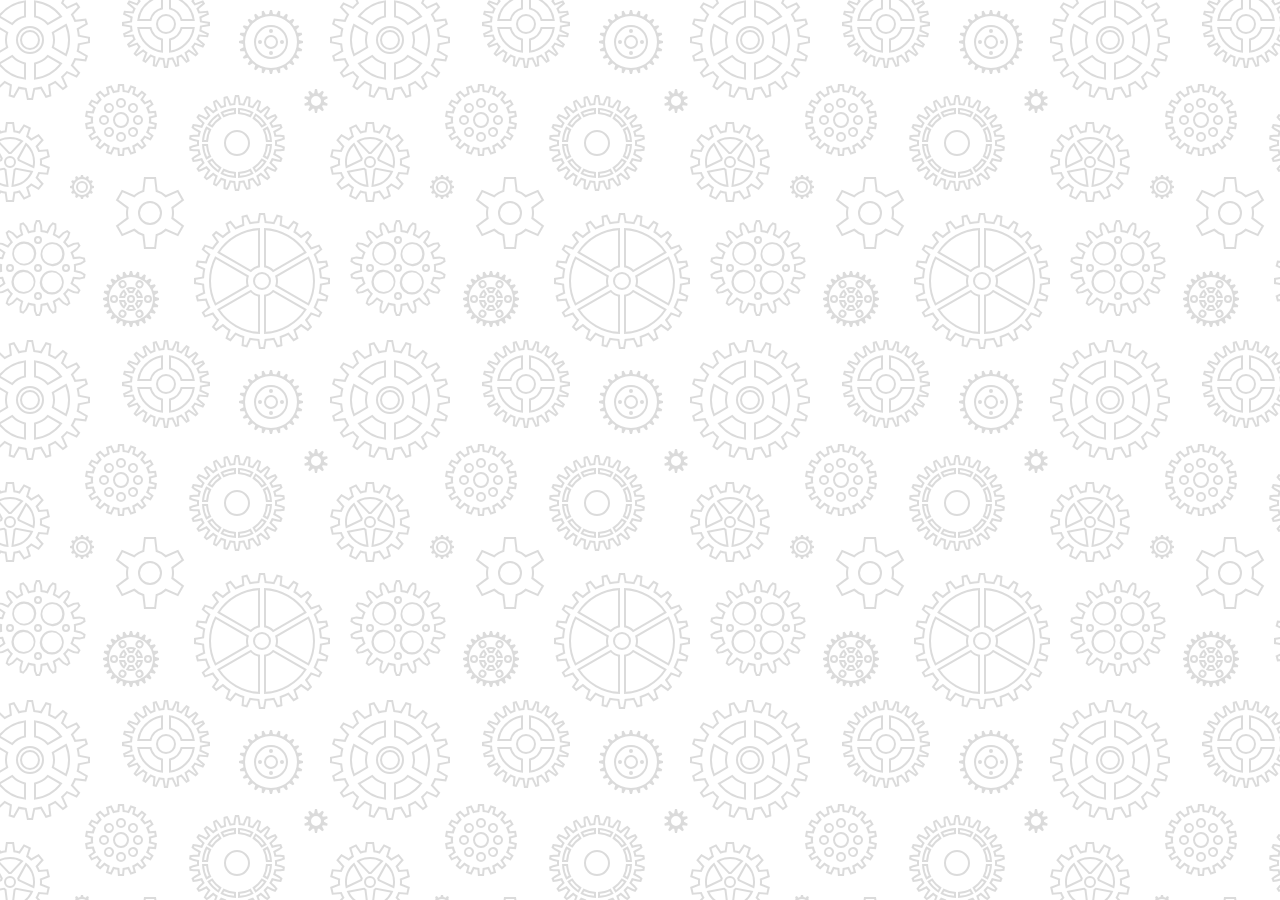
==== HTML/index.html @ c45b4416 "see that" ====
<!DOCTYPE html>
<html lang="en">
<head>
    <meta charset="UTF-8">
    <meta http-equiv="X-UA-Compatible" content="IE=edge">
    <meta name="viewport" content="width=device-width, initial-scale=1.0">
    <link rel="icon"  type="image/png"   href="https://www.google.com/s2/u/0/favicons?domain=css-tricks.com"><!--change the icon of the title tap-->
    <link rel="stylesheet" href="../CSS/style.css" >
    <link rel="stylesheet"   href="https://cdnjs.cloudflare.com/ajax/libs/font-awesome/6.0.0/css/all.min.css">
    <title> Random Quote Generator</title>
</head>
<body>

    <div class="quote-container" id="quote-container">
        <!-- Quote -->
        <div class="quote-text">
            
        </div>
    </div>

    <!--Script-->
    <script src="../JS/script.js"  type="text/javascript"></script>
</body>
</html>
---- CSS/style.css ----
@import url('https://fonts.googleapis.com/css2?family=Montagu+Slab:wght@300&display=swap');

html{
    box-sizing: border-box;/*don't let padding add extra width or height*/
}

body{
    margin: 0;
    min-height: 100vh; /*to use the full size of the screen*/
    background-color: #ffffff;
    background-image: url("data:image/svg+xml,%3Csvg xmlns='http://www.w3.org/2000/svg' width='360' height='360' viewBox='0 0 360 360'%3E%3Cpath fill='%23000000' fill-opacity='0.14' d='M0 85.02l4.62-4.27a49.09 49.09 0 0 0 7.33 3.74l-1.2 10.24 2.66.87 5.05-9c2.62.65 5.34 1.08 8.12 1.28L28.6 98h2.8l2.02-10.12c2.74-.2 5.46-.62 8.12-1.28l5.05 8.99 2.66-.86-1.2-10.24c2.55-1.03 5-2.29 7.33-3.74l7.58 7 2.26-1.65-4.3-9.38a48.3 48.3 0 0 0 5.8-5.8l9.38 4.3 1.65-2.26-7-7.58a49.09 49.09 0 0 0 3.74-7.33l10.24 1.2.87-2.66-9-5.05a48.07 48.07 0 0 0 1.28-8.12L88 41.4v-2.8l-10.12-2.02c-.2-2.74-.62-5.46-1.28-8.12l8.99-5.05-.86-2.66-10.24 1.2c-1.03-2.55-2.29-5-3.74-7.33l7-7.58-1.65-2.26-9.38 4.3a48.3 48.3 0 0 0-5.8-5.8L62.42 0h2.16l-1.25 2.72a50.31 50.31 0 0 1 3.95 3.95l9.5-4.36 3.52 4.85-7.08 7.68c.94 1.6 1.79 3.27 2.54 4.98l10.38-1.21 1.85 5.7-9.11 5.12c.39 1.8.68 3.65.87 5.52L90 37v6l-10.25 2.05a49.9 49.9 0 0 1-.87 5.52l9.11 5.12-1.85 5.7-10.38-1.21c-.75 1.7-1.6 3.37-2.54 4.98l7.08 7.68-3.52 4.85-9.5-4.36a50.31 50.31 0 0 1-3.95 3.95l4.36 9.5-4.85 3.52-7.68-7.08c-1.6.94-3.27 1.79-4.98 2.54l1.21 10.38-5.7 1.85-5.12-9.11c-1.8.39-3.65.68-5.52.87L33 100h-6l-2.05-10.25a49.9 49.9 0 0 1-5.52-.87l-5.12 9.11-5.7-1.85 1.21-10.38c-1.7-.75-3.37-1.6-4.98-2.54L0 87.68v-2.66zM0 52.7V27.3l8.38 4.84a22.96 22.96 0 0 0 0 15.72L0 52.7zm0-39.16A39.91 39.91 0 0 1 26 .2v17.15a22.98 22.98 0 0 0-13.62 7.86L0 18.06v-4.52zm0 52.92v-4.52l12.38-7.15A22.98 22.98 0 0 0 26 62.65V79.8A39.91 39.91 0 0 1 0 66.46zM34 79.8V62.65a22.98 22.98 0 0 0 13.62-7.86l14.85 8.58A39.97 39.97 0 0 1 34 79.8zm32.48-23.36l-14.86-8.58a22.96 22.96 0 0 0 0-15.72l14.86-8.58A39.86 39.86 0 0 1 70 40a39.9 39.9 0 0 1-3.52 16.44zm-4.01-39.8L47.62 25.2A22.98 22.98 0 0 0 34 17.35V.2a39.97 39.97 0 0 1 28.47 16.43v.01zM0 50.38l5.98-3.45a25.01 25.01 0 0 1 0-13.88L0 29.6v20.78zm.5-34.35l11.48 6.63c3.27-3.4 7.44-5.8 12.02-6.94V2.47A37.96 37.96 0 0 0 .5 16.04v-.01zm0 47.92A37.96 37.96 0 0 0 24 77.53V64.28a24.97 24.97 0 0 1-12.02-6.95L.5 63.96v-.01zM36 77.53a37.96 37.96 0 0 0 23.5-13.57l-11.48-6.63A24.97 24.97 0 0 1 36 64.28v13.25zm29.5-23.96a37.91 37.91 0 0 0 0-27.14l-11.48 6.63a25.01 25.01 0 0 1 0 13.88l11.49 6.63h-.01zm-6-37.53A37.96 37.96 0 0 0 36 2.47v13.25c4.66 1.15 8.8 3.6 12.02 6.95l11.48-6.63zM30 54a14 14 0 1 1 0-28 14 14 0 0 1 0 28zm0-2a12 12 0 1 0 0-24 12 12 0 0 0 0 24zm0-2a10 10 0 1 1 0-20 10 10 0 0 1 0 20zm0-2a8 8 0 1 0 0-16 8 8 0 0 0 0 16zm77.47 45.17l-1.62-5.97 5.67-2.06 2.61 5.64c1.09-.25 2.2-.44 3.33-.58l.52-6.2h6.04l.52 6.2c1.13.14 2.24.33 3.33.58l2.6-5.64 5.68 2.06-1.62 5.97c1.02.51 2 1.07 2.95 1.69l4.35-4.38 4.62 3.88-3.53 5c.8.84 1.53 1.71 2.23 2.62l5.52-2.6 3.02 5.23-4.98 3.46c.46 1.06.86 2.14 1.2 3.25l6.02-.54 1.05 5.94-5.84 1.54c.07 1.16.07 2.32 0 3.48l5.84 1.54-1.05 5.94-6.02-.54c-.34 1.1-.74 2.2-1.2 3.25l4.98 3.46-3.02 5.22-5.52-2.6c-.7.92-1.44 1.8-2.23 2.62l3.53 5-4.62 3.89-4.35-4.38a30.2 30.2 0 0 1-2.95 1.69l1.62 5.97-5.67 2.06-2.61-5.64c-1.09.25-2.2.44-3.33.58l-.52 6.2h-6.04l-.52-6.2a30.27 30.27 0 0 1-3.33-.58l-2.6 5.64-5.68-2.06 1.62-5.97c-1.01-.5-2-1.07-2.95-1.69l-4.35 4.38-4.62-3.88 3.53-5a32.5 32.5 0 0 1-2.23-2.62l-5.52 2.6-3.02-5.23 4.98-3.46a29.66 29.66 0 0 1-1.2-3.25l-6.02.54-1.05-5.94 5.84-1.54a30.28 30.28 0 0 1 0-3.48l-5.84-1.54 1.05-5.94 6.02.54c.34-1.1.74-2.2 1.2-3.25l-4.98-3.46 3.02-5.22 5.52 2.6c.7-.92 1.44-1.8 2.23-2.62l-3.53-5 4.62-3.89 4.35 4.38a30.2 30.2 0 0 1 2.95-1.69zm15.2-1.12l-.5-6.05h-2.34l-.5 6.05c-2.18.13-4.3.5-6.32 1.1l-2.54-5.5-2.2.8 1.6 5.85a27.97 27.97 0 0 0-5.56 3.21l-4.27-4.3-1.79 1.5 3.5 4.95a28.14 28.14 0 0 0-4.12 4.92l-5.5-2.59-1.16 2.02 4.98 3.46a27.8 27.8 0 0 0-2.2 6.03l-6.03-.55-.4 2.3 5.86 1.54a28.3 28.3 0 0 0 0 6.42l-5.87 1.55.4 2.3 6.05-.56a27.8 27.8 0 0 0 2.2 6.03l-5 3.47 1.17 2.02 5.49-2.59a28.14 28.14 0 0 0 4.12 4.92l-3.5 4.96 1.79 1.5 4.27-4.31a27.97 27.97 0 0 0 5.56 3.21l-1.6 5.85 2.2.8 2.54-5.5c2.02.6 4.14.97 6.32 1.1l.5 6.05h2.34l.5-6.05c2.18-.13 4.3-.5 6.32-1.1l2.54 5.5 2.2-.8-1.6-5.85a27.97 27.97 0 0 0 5.56-3.21l4.27 4.3 1.79-1.5-3.5-4.95a28.14 28.14 0 0 0 4.12-4.92l5.5 2.59 1.16-2.02-4.98-3.46a27.8 27.8 0 0 0 2.2-6.03l6.03.55.4-2.3-5.86-1.54a28.3 28.3 0 0 0 0-6.42l5.87-1.55-.4-2.3-6.05.56a27.8 27.8 0 0 0-2.2-6.03l4.99-3.46-1.17-2.02-5.49 2.59a28.14 28.14 0 0 0-4.12-4.92l3.5-4.96-1.79-1.5-4.27 4.31a27.97 27.97 0 0 0-5.56-3.21l1.6-5.85-2.2-.8-2.54 5.5c-2.02-.6-4.14-.97-6.32-1.1l.01-.01zM121 128a8 8 0 1 1 0-16 8 8 0 0 1 0 16zm0-2a6 6 0 1 0 0-12 6 6 0 0 0 0 12zm0-18a5 5 0 1 1 0-10 5 5 0 0 1 0 10zm8.49 3.51a5 5 0 1 1 6.95-7.2 5 5 0 0 1-6.95 7.2zM133 120a5 5 0 1 1 10 0 5 5 0 0 1-10 0zm-3.51 8.49a5 5 0 1 1 7.2 6.95 5 5 0 0 1-7.2-6.95zM121 132a5 5 0 1 1 0 10 5 5 0 0 1 0-10zm-8.49-3.51a5 5 0 1 1-6.95 7.2 5 5 0 0 1 6.95-7.2zM109 120a5 5 0 1 1-10 0 5 5 0 0 1 10 0zm3.51-8.49a5 5 0 1 1-7.2-6.95 5 5 0 0 1 7.2 6.95zM121 106a3 3 0 1 0 0-6 3 3 0 0 0 0 6zm9.9 4.1a3 3 0 1 0 4.39-4.09 3 3 0 0 0-4.39 4.09zm4.1 9.9a3 3 0 1 0 6 0 3 3 0 0 0-6 0zm-4.1 9.9a3 3 0 1 0 4.09 4.39 3 3 0 0 0-4.09-4.39zM121 134a3 3 0 1 0 0 6 3 3 0 0 0 0-6zm-9.9-4.1a3 3 0 1 0-4.39 4.09 3 3 0 0 0 4.39-4.09zM107 120a3 3 0 1 0-6 0 3 3 0 0 0 6 0zm4.1-9.9a3 3 0 1 0-4.09-4.39 3 3 0 0 0 4.09 4.39zm129.42-6.95v.01c.87.07 1.74.17 2.6.3l1.5-3.91 1.94-3.64 3.89.97v4.13l-.5 4.13c.83.28 1.64.59 2.44.93l2.42-3.43 2.76-3.07 3.54 1.88-1 4-1.49 3.89c.73.47 1.45.97 2.15 1.49l3.19-2.76 3.42-2.3 2.97 2.67-1.93 3.65-2.38 3.4c.6.64 1.2 1.3 1.76 1.99l3.68-1.94 3.85-1.48 2.29 3.28-2.7 3.11-3.12 2.82c.43.76.84 1.53 1.22 2.32l4.04-1 4.1-.5 1.43 3.73-3.37 2.37-3.7 1.98c.23.84.44 1.68.62 2.54l4.17.01 4.1.5.48 3.97-3.85 1.48-4.06 1.02c.03.87.03 1.75 0 2.62l4.06 1.02 3.85 1.48-.48 3.97-4.1.51h-4.17c-.18.86-.39 1.71-.63 2.54l3.7 1.98 3.38 2.37-1.43 3.73-4.1-.5-4.04-1c-.38.79-.79 1.56-1.22 2.32l3.13 2.82 2.7 3.11-2.3 3.28-3.85-1.48-3.68-1.95a37 37 0 0 1-1.76 2l2.38 3.41 1.93 3.64-2.97 2.67-3.42-2.3-3.19-2.76a40.1 40.1 0 0 1-2.15 1.48l1.48 3.9 1 4-3.53 1.88-2.76-3.07-2.42-3.43c-.8.33-1.61.65-2.45.93l.5 4.13v4.13l-3.88.97-1.94-3.65-1.5-3.9c-.86.13-1.73.23-2.6.31L240 187l-1 4h-4l-1-4-.52-4.16a37.6 37.6 0 0 1-2.6-.3l-1.5 3.91-1.94 3.64-3.89-.97v-4.13l.5-4.13c-.83-.28-1.64-.59-2.44-.93l-2.42 3.43-2.76 3.07-3.54-1.88 1-4 1.49-3.89c-.74-.47-1.45-.97-2.15-1.49l-3.19 2.76-3.42 2.3-2.97-2.67 1.93-3.65 2.38-3.4c-.61-.65-1.2-1.31-1.76-1.99l-3.68 1.94-3.85 1.48-2.29-3.28 2.7-3.11 3.12-2.82c-.43-.76-.84-1.53-1.22-2.32l-4.04 1-4.1.5-1.43-3.73 3.37-2.37 3.7-1.98c-.23-.84-.44-1.68-.62-2.54l-4.17-.01-4.1-.5-.48-3.97 3.85-1.48 4.06-1.02c-.03-.87-.03-1.75 0-2.62l-4.06-1.02-3.85-1.48.48-3.97 4.1-.51h4.17c.18-.86.39-1.71.63-2.54l-3.7-1.98-3.38-2.37 1.43-3.73 4.1.5 4.04 1c.38-.79.79-1.56 1.22-2.32l-3.13-2.82-2.7-3.11 2.3-3.28 3.85 1.48 3.68 1.95a37 37 0 0 1 1.76-2l-2.38-3.41-1.93-3.64 2.97-2.67 3.42 2.3 3.19 2.76c.7-.52 1.41-1.02 2.15-1.48l-1.48-3.9-1-4 3.53-1.88 2.76 3.07 2.42 3.43c.8-.33 1.61-.65 2.45-.93l-.5-4.13v-4.13l3.88-.97 1.94 3.65 1.5 3.9c.86-.13 1.73-.23 2.6-.31L234 99l1-4h4l1 4 .52 4.15zm-14.3 3.4c-1.83.54-3.6 1.21-5.3 2l-3.5-4.97-1.38-1.53-.88.47.5 2 2.16 5.67a38.09 38.09 0 0 0-4.66 3.22l-4.61-4-1.71-1.15-.75.67.97 1.82 3.47 4.98a38.22 38.22 0 0 0-3.79 4.28l-5.37-2.84-1.92-.74-.57.82 1.35 1.56 4.52 4.09a37.9 37.9 0 0 0-2.64 5l-5.89-1.45-2.04-.25-.36.94 1.69 1.18 5.36 2.87a37.74 37.74 0 0 0-1.35 5.5l-6.08.01-2.04.25-.12 1 1.92.73 5.9 1.5a38.54 38.54 0 0 0 0 5.65l-5.9 1.49-1.92.74.12.99 2.04.25 6.08.01c.31 1.86.77 3.7 1.35 5.5l-5.36 2.87-1.7 1.18.37.94 2.04-.25 5.9-1.46a37.9 37.9 0 0 0 2.63 5.01l-4.52 4.1-1.35 1.55.57.82 1.92-.74 5.37-2.84a38.22 38.22 0 0 0 3.8 4.28l-3.48 4.98-.97 1.82.75.67 1.7-1.15 4.62-4a38.09 38.09 0 0 0 4.66 3.22l-2.17 5.67-.5 2 .89.47 1.38-1.53 3.5-4.98c1.7.8 3.47 1.47 5.3 2l-.73 6.04v2.06l.97.24.97-1.82 2.2-5.68c1.83.36 3.7.6 5.62.68L236 187l.5 2h1l.5-2 .75-6.04a38.2 38.2 0 0 0 5.62-.68l2.2 5.68.97 1.82.97-.24v-2.06l-.73-6.03c1.83-.54 3.6-1.21 5.3-2l3.5 4.97 1.38 1.53.88-.47-.5-2-2.16-5.67a38.09 38.09 0 0 0 4.66-3.22l4.61 4 1.71 1.15.75-.67-.97-1.82-3.47-4.98a38.22 38.22 0 0 0 3.79-4.28l5.37 2.84 1.92.74.57-.82-1.35-1.56-4.52-4.09c1-1.6 1.88-3.27 2.64-5l5.89 1.45 2.04.25.36-.94-1.69-1.18-5.36-2.87a37.4 37.4 0 0 0 1.35-5.5l6.08-.01 2.04-.25.12-1-1.92-.73-5.9-1.5c.14-1.88.14-3.77 0-5.65l5.9-1.49 1.92-.74-.12-.99-2.04-.25-6.08-.01a37.4 37.4 0 0 0-1.35-5.5l5.36-2.87 1.7-1.18-.37-.94-2.04.25-5.9 1.46a37.9 37.9 0 0 0-2.63-5.01l4.52-4.1 1.35-1.55-.57-.82-1.92.74-5.37 2.84a38.22 38.22 0 0 0-3.8-4.28l3.48-4.98.97-1.82-.75-.67-1.7 1.15-4.62 4a38.09 38.09 0 0 0-4.66-3.22l2.17-5.67.5-2-.89-.47-1.38 1.53-3.5 4.98c-1.7-.8-3.47-1.47-5.3-2l.73-6.04v-2.06l-.97-.24-.97 1.82-2.2 5.68c-1.83-.36-3.7-.6-5.62-.68L238 99l-.5-2h-1l-.5 2-.75 6.04c-1.92.09-3.8.32-5.62.68l-2.2-5.68-.97-1.82-.97.24v2.06l.73 6.03zm-5.85 5.65A34.82 34.82 0 0 1 236 108v6a28.8 28.8 0 0 0-12.63 3.39l-3-5.2v.01zm2.8.83l1 1.74a30.8 30.8 0 0 1 9.83-2.63v-2.01a32.8 32.8 0 0 0-10.83 2.9zm-4.53.17l3 5.2a29.12 29.12 0 0 0-9.24 9.24l-5.2-3a35.18 35.18 0 0 1 11.44-11.44zm-.67 2.84a33.19 33.19 0 0 0-7.93 7.93l1.74 1a31.18 31.18 0 0 1 7.2-7.2l-1.01-1.73zm-11.77 10.33h-.01l5.2 3A28.8 28.8 0 0 0 208 142h-6a34.82 34.82 0 0 1 4.2-15.63zm.83 2.8a32.8 32.8 0 0 0-2.9 10.83h2.01a30.8 30.8 0 0 1 2.63-9.83l-1.74-1zM202.01 144h6.01c.15 4.41 1.3 8.73 3.38 12.63l-5.2 3a34.82 34.82 0 0 1-4.19-15.63zm2.12 2a32.8 32.8 0 0 0 2.9 10.84l1.74-1a30.8 30.8 0 0 1-2.63-9.84h-2.01zm3.07 15.36l5.2-3c2.34 3.74 5.5 6.9 9.24 9.24l-3 5.2a35.18 35.18 0 0 1-11.44-11.44zm2.84.67a33.19 33.19 0 0 0 7.93 7.93l1-1.74a31.18 31.18 0 0 1-7.2-7.2l-1.73 1.01zm10.33 11.77v.01l3-5.2A28.85 28.85 0 0 0 236 172v6a34.82 34.82 0 0 1-15.63-4.2zm2.8-.83a32.8 32.8 0 0 0 10.83 2.9v-2.01a30.8 30.8 0 0 1-9.83-2.63l-1 1.74zm14.83 5.02v-6.01c4.41-.15 8.73-1.3 12.63-3.38l3 5.2a34.82 34.82 0 0 1-15.63 4.19zm2-2.12a32.8 32.8 0 0 0 10.84-2.9l-1-1.74a30.8 30.8 0 0 1-9.84 2.63v2.01zm15.36-3.07l-3-5.2c3.74-2.34 6.9-5.5 9.24-9.24l5.2 3a35.18 35.18 0 0 1-11.44 11.44zm.67-2.84a33.19 33.19 0 0 0 7.93-7.93l-1.74-1a31.18 31.18 0 0 1-7.2 7.2l1.01 1.73zm11.77-10.33h.01l-5.2-3A28.85 28.85 0 0 0 266 144h6a34.82 34.82 0 0 1-4.2 15.63zm-.83-2.8a32.8 32.8 0 0 0 2.9-10.83h-2.01a30.8 30.8 0 0 1-2.63 9.83l1.74 1zm5.02-14.83h-6.01a28.85 28.85 0 0 0-3.38-12.63l5.2-3a34.82 34.82 0 0 1 4.19 15.63zm-2.12-2a32.8 32.8 0 0 0-2.9-10.84l-1.74 1a30.8 30.8 0 0 1 2.63 9.84h2.01zm-3.07-15.36l-5.2 3a29.12 29.12 0 0 0-9.24-9.24l3-5.2a35.18 35.18 0 0 1 11.44 11.44zm-2.84-.67a33.19 33.19 0 0 0-7.93-7.93l-1 1.74a31.18 31.18 0 0 1 7.2 7.2l1.73-1.01zM238 108a34.82 34.82 0 0 1 15.63 4.19l-3 5.2a28.85 28.85 0 0 0-12.63-3.38V108zm12.84 5.02a32.8 32.8 0 0 0-10.84-2.9v2.01a30.8 30.8 0 0 1 9.83 2.63l1-1.74h.01zM237 156a13 13 0 1 1 0-26 13 13 0 0 1 0 26zm0-2a11 11 0 1 0 0-22 11 11 0 0 0 0 22zM137.54 0h56.92l-.74 1.03c.57.7 1.12 1.4 1.64 2.14l7.75-2.9 2 3.46-6.38 5.25c.37.82.72 1.65 1.03 2.5l8.22-.8 1.04 3.86-7.52 3.43c.15.88.26 1.77.35 2.67L210 22v4l-8.15 1.36c-.09.9-.2 1.8-.35 2.67l7.52 3.43-1.04 3.86-8.22-.8c-.31.85-.66 1.68-1.03 2.5l6.38 5.25-2 3.46-7.75-2.9c-.52.74-1.07 1.45-1.64 2.14l4.8 6.73-2.82 2.83-6.73-4.8c-.7.56-1.4 1.11-2.14 1.63l2.9 7.75-3.46 2-5.25-6.38c-.82.37-1.65.72-2.5 1.03l.8 8.22-3.86 1.04-3.43-7.52c-.88.15-1.77.26-2.67.35L168 68h-4l-1.36-8.15c-.9-.09-1.8-.2-2.67-.35l-3.43 7.52-3.86-1.04.8-8.22c-.85-.31-1.68-.66-2.5-1.03l-5.25 6.38-3.46-2 2.9-7.75a36.15 36.15 0 0 1-2.14-1.64l-6.73 4.8-2.83-2.82 4.8-6.73c-.56-.7-1.11-1.4-1.63-2.14l-7.75 2.9-2-3.46 6.38-5.25c-.37-.82-.72-1.65-1.03-2.5l-8.22.8-1.04-3.86 7.52-3.43c-.15-.88-.26-1.77-.35-2.67L122 26v-4l8.15-1.36c.09-.9.2-1.8.35-2.67l-7.52-3.43 1.04-3.86 8.22.8c.31-.85.66-1.68 1.03-2.5l-6.38-5.25 2-3.46 7.75 2.9c.52-.74 1.07-1.45 1.64-2.14L137.54 0zm2.43 0l.83 1.17a34.14 34.14 0 0 0-3.38 4.4l-7.63-2.86-.33.58 6.29 5.18a33.79 33.79 0 0 0-2.13 5.12l-8.1-.78-.18.64 7.42 3.37a34.02 34.02 0 0 0-.72 5.5L124 23.68v.66l8.04 1.34c.1 1.88.33 3.72.72 5.5l-7.42 3.38.18.64 8.1-.78a33.88 33.88 0 0 0 2.13 5.12l-6.29 5.18.33.58 7.63-2.86c1 1.56 2.14 3.03 3.38 4.4l-4.73 6.63.47.47 6.63-4.73a34.14 34.14 0 0 0 4.4 3.38l-2.86 7.63.58.33 5.18-6.29c1.63.84 3.35 1.56 5.12 2.13l-.78 8.1.64.18 3.37-7.42c1.79.39 3.63.63 5.5.72l1.35 8.04h.66l1.34-8.04c1.88-.1 3.72-.33 5.5-.72l3.38 7.42.64-.18-.78-8.1a33.88 33.88 0 0 0 5.12-2.13l5.18 6.29.58-.33-2.86-7.63c1.56-1 3.03-2.14 4.4-3.38l6.63 4.73.47-.47-4.73-6.63a34.14 34.14 0 0 0 3.38-4.4l7.63 2.86.33-.58-6.29-5.18a33.79 33.79 0 0 0 2.13-5.12l8.1.78.18-.64-7.42-3.37c.39-1.79.63-3.63.72-5.5l8.04-1.35v-.66l-8.04-1.34c-.1-1.88-.33-3.72-.72-5.5l7.42-3.38-.18-.64-8.1.78a33.79 33.79 0 0 0-2.13-5.12l6.29-5.18-.33-.58-7.63 2.86c-1-1.56-2.14-3.03-3.38-4.4l.83-1.17h-52.06V0zm-2.82 27h14.15A15.02 15.02 0 0 0 163 38.7v14.15A29.01 29.01 0 0 1 137.15 27zm12.57-27H163v9.3A15.02 15.02 0 0 0 151.3 21h-14.15a28.99 28.99 0 0 1 12.57-21zM169 52.85V38.7A15.02 15.02 0 0 0 180.7 27h14.15A29.01 29.01 0 0 1 169 52.85zM182.28 0a28.99 28.99 0 0 1 12.57 21H180.7A15.02 15.02 0 0 0 169 9.3V0h13.28zm-42.82 29A27.03 27.03 0 0 0 161 50.54V40.25A17.04 17.04 0 0 1 149.75 29h-10.29zm14.16-29a27.04 27.04 0 0 0-14.16 19h10.29A17.04 17.04 0 0 1 161 7.75V0h-7.38zM171 50.54A27.03 27.03 0 0 0 192.54 29h-10.29A17.04 17.04 0 0 1 171 40.25v10.29zM178.38 0H171v7.75A17.04 17.04 0 0 1 182.25 19h10.29a27.04 27.04 0 0 0-14.16-19zM166 34a10 10 0 1 1 0-20 10 10 0 0 1 0 20zm0-2a8 8 0 1 0 0-16 8 8 0 0 0 0 16zm-39.51 176.15l-10.67-7.95 6-10.4 12.23 5.27a23.97 23.97 0 0 1 8.4-4.86L144 177h12l1.55 13.21a23.97 23.97 0 0 1 8.4 4.86l12.23-5.27 6 10.4-10.67 7.95a24 24 0 0 1 0 9.7l10.67 7.95-6 10.4-12.23-5.27a23.97 23.97 0 0 1-8.4 4.86L156 249h-12l-1.55-13.21a23.97 23.97 0 0 1-8.4-4.86l-12.23 5.27-6-10.4 10.67-7.95a24.1 24.1 0 0 1 0-9.7zm29.25-16.4l-1.5-12.75h-8.48l-1.5 12.76c-3.75 1-7.1 2.99-9.79 5.65l-11.8-5.08-4.23 7.34 10.3 7.68c-.98 3.7-.98 7.6 0 11.3l-10.3 7.68 4.23 7.34 11.8-5.08a22.1 22.1 0 0 0 9.8 5.65l1.5 12.76h8.47l1.5-12.76c3.75-1 7.1-2.99 9.79-5.65l11.8 5.08 4.23-7.34-10.3-7.68c.98-3.7.98-7.6 0-11.3l10.3-7.68-4.23-7.34-11.8 5.08a21.98 21.98 0 0 0-9.8-5.65l.01-.01zM150 225a12 12 0 1 1 0-24 12 12 0 0 1 0 24zm0-2a10 10 0 1 0 0-20 10 10 0 0 0 0 20zm3.53 67.72l4.26.07.51 1.93-3.65 2.19c.11.63.2 1.27.25 1.92L159 298v2l-4.1 1.17c-.05.65-.14 1.29-.25 1.92l3.65 2.2-.51 1.92-4.26.07c-.22.61-.47 1.21-.74 1.8l2.96 3.05-1 1.74-4.13-1.04a24.1 24.1 0 0 1-1.18 1.54l2.07 3.72-1.42 1.42-3.72-2.07c-.5.41-1.01.8-1.54 1.18l1.04 4.13-1.74 1-3.05-2.96c-.59.27-1.19.52-1.8.74l-.07 4.26-1.93.51-2.19-3.65c-.63.11-1.27.2-1.92.25L132 327h-2l-1.17-4.1c-.65-.05-1.29-.14-1.92-.25l-2.2 3.65-1.92-.51-.07-4.26c-.61-.22-1.21-.47-1.8-.74l-3.05 2.96-1.74-1 1.04-4.13a24.1 24.1 0 0 1-1.54-1.18l-3.72 2.07-1.42-1.42 2.07-3.72c-.41-.5-.8-1.01-1.18-1.54l-4.13 1.04-1-1.74 2.96-3.05c-.27-.59-.52-1.19-.74-1.8l-4.26-.07-.51-1.93 3.65-2.19c-.11-.63-.2-1.27-.25-1.92L103 300v-2l4.1-1.17c.05-.65.14-1.29.25-1.92l-3.65-2.2.51-1.92 4.26-.07c.22-.61.47-1.21.74-1.8l-2.96-3.05 1-1.74 4.13 1.04c.38-.53.77-1.04 1.18-1.54l-2.07-3.72 1.42-1.42 3.72 2.07c.5-.41 1.01-.8 1.54-1.18l-1.04-4.13 1.74-1 3.05 2.96c.59-.27 1.19-.52 1.8-.74l.07-4.26 1.93-.51 2.19 3.65c.63-.11 1.27-.2 1.92-.25L130 271h2l1.17 4.1c.65.05 1.29.14 1.92.25l2.2-3.65 1.92.51.07 4.26c.61.22 1.21.47 1.8.74l3.05-2.96 1.74 1-1.04 4.13c.53.38 1.04.77 1.54 1.18l3.72-2.07 1.42 1.42-2.07 3.72c.41.5.8 1.01 1.18 1.54l4.13-1.04 1 1.74-2.96 3.05c.27.59.52 1.19.74 1.8zM109 299a22 22 0 1 0 44 0 22 22 0 0 0-44 0zm27.11-10.86l-3 5.22a6 6 0 0 0-4.21 0l-3.01-5.22a11.95 11.95 0 0 1 10.22 0zm1.74 1a12 12 0 0 1 5.1 8.86h-6.01a6.01 6.01 0 0 0-2.1-3.64l3-5.22h.01zm-13.7 0l3.02 5.22a6.01 6.01 0 0 0-2.1 3.64h-6.03a12 12 0 0 1 5.11-8.86zm-5.1 10.86h6.01a6.01 6.01 0 0 0 2.1 3.64l-3 5.22a12 12 0 0 1-5.12-8.86h.01zm6.84 9.86l3-5.22a6 6 0 0 0 4.21 0l3.01 5.22a11.95 11.95 0 0 1-10.22 0zm11.96-1l-3.02-5.22a6.01 6.01 0 0 0 2.1-3.64h6.03a12 12 0 0 1-5.11 8.86zm-4.68-19.62a10.04 10.04 0 0 0-4.34 0l1.05 1.82c.74-.1 1.5-.1 2.24 0l1.05-1.82zm5.2 3l-1.05 1.82c.46.59.84 1.24 1.12 1.94h2.1a9.99 9.99 0 0 0-2.17-3.76zm-14.74 0a9.99 9.99 0 0 0-2.17 3.76h2.1c.28-.7.66-1.35 1.12-1.94l-1.05-1.82zm-2.17 9.76a9.99 9.99 0 0 0 2.17 3.76l1.05-1.82a8.01 8.01 0 0 1-1.12-1.94h-2.1zm7.37 6.76c1.43.32 2.91.32 4.34 0l-1.05-1.82c-.74.1-1.5.1-2.24 0l-1.05 1.82zm9.54-3a9.99 9.99 0 0 0 2.17-3.76h-2.1c-.28.7-.66 1.35-1.12 1.94l1.05 1.82zM127 299a4 4 0 1 1 8 0 4 4 0 0 1-8 0zm2 0a2 2 0 1 0 4 0 2 2 0 0 0-4 0zm15 0a4 4 0 1 1 8 0 4 4 0 0 1-8 0zm-6.5 11.26a4 4 0 1 1 4 6.93 4 4 0 0 1-4-6.93zm-13 0a4 4 0 1 1-4 6.93 4 4 0 0 1 4-6.93zM118 299a4 4 0 1 1-8 0 4 4 0 0 1 8 0zm6.5-11.26a4 4 0 1 1-4-6.93 4 4 0 0 1 4 6.93zm13 0a4 4 0 1 1 4-6.93 4 4 0 0 1-4 6.93zM146 299a2 2 0 1 0 4 0 2 2 0 0 0-4 0zm-7.5 12.99a2 2 0 1 0 1.66 3.64 2 2 0 0 0-1.66-3.64zm-15 0a2 2 0 1 0-2.15 3.38 2 2 0 0 0 2.15-3.38zM116 299a2 2 0 1 0-4 0 2 2 0 0 0 4 0zm7.5-12.99a2 2 0 1 0-1.66-3.64 2 2 0 0 0 1.66 3.64zm15 0a2 2 0 1 0 2.15-3.38 2 2 0 0 0-2.15 3.38zm103.8-61.7l-.8-8.22 5.8-1.55 3.42 7.52c2.26-.43 4.57-.74 6.92-.9L259 213h6l1.36 8.16c2.35.16 4.66.47 6.92.9l3.42-7.52 5.8 1.55-.8 8.22c2.21.77 4.37 1.66 6.45 2.68l5.25-6.38 5.2 3-2.9 7.74a60.25 60.25 0 0 1 5.53 4.25l6.73-4.8 4.24 4.24-4.8 6.73a60.25 60.25 0 0 1 4.25 5.53l7.74-2.9 3 5.2-6.38 5.25a59.62 59.62 0 0 1 2.68 6.45l8.22-.8 1.55 5.8-7.52 3.42c.43 2.26.74 4.57.9 6.92L330 278v6l-8.16 1.36a60.03 60.03 0 0 1-.9 6.92l7.52 3.42-1.55 5.8-8.22-.8a59.62 59.62 0 0 1-2.68 6.45l6.38 5.25-3 5.2-7.74-2.9a60.25 60.25 0 0 1-4.25 5.53l4.8 6.73-4.24 4.24-6.73-4.8a60.25 60.25 0 0 1-5.53 4.25l2.9 7.74-5.2 3-5.25-6.38a59.62 59.62 0 0 1-6.45 2.68l.8 8.22-5.8 1.55-3.42-7.52c-2.26.43-4.57.74-6.92.9L265 349h-6l-1.36-8.16a60.03 60.03 0 0 1-6.92-.9l-3.42 7.52-5.8-1.55.8-8.22a59.62 59.62 0 0 1-6.45-2.68l-5.25 6.38-5.2-3 2.9-7.74a60.25 60.25 0 0 1-5.53-4.25l-6.73 4.8-4.24-4.24 4.8-6.73a60.25 60.25 0 0 1-4.25-5.53l-7.74 2.9-3-5.2 6.38-5.25a59.62 59.62 0 0 1-2.68-6.45l-8.22.8-1.55-5.8 7.52-3.42c-.43-2.29-.73-4.6-.9-6.92L194 284v-6l8.16-1.36c.16-2.35.47-4.66.9-6.92l-7.52-3.42 1.55-5.8 8.22.8c.77-2.2 1.66-4.35 2.68-6.45l-6.38-5.25 3-5.2 7.74 2.9a60.25 60.25 0 0 1 4.25-5.53l-4.8-6.73 4.24-4.24 6.73 4.8a60.25 60.25 0 0 1 5.53-4.25l-2.9-7.74 5.2-3 5.25 6.38a59.62 59.62 0 0 1 6.45-2.68zm2.12 1.4c-3.15 1-6.19 2.27-9.08 3.77l-5.19-6.3-2.3 1.33 2.86 7.65a58.24 58.24 0 0 0-7.79 5.98l-6.65-4.75-1.88 1.88 4.75 6.65a58.24 58.24 0 0 0-5.98 7.79l-7.65-2.86-1.33 2.3 6.3 5.2a57.64 57.64 0 0 0-3.77 9.07l-8.12-.79-.69 2.58 7.43 3.38a58 58 0 0 0-1.27 9.73l-8.06 1.35v2.66l8.06 1.35c.15 3.32.58 6.58 1.27 9.73l-7.43 3.38.7 2.58 8.11-.79c1 3.15 2.27 6.19 3.77 9.08l-6.3 5.19 1.33 2.3 7.65-2.86a58.24 58.24 0 0 0 5.98 7.79l-4.75 6.65 1.88 1.88 6.65-4.75a60.3 60.3 0 0 0 7.79 5.98l-2.86 7.65 2.3 1.33 5.2-6.3a56.99 56.99 0 0 0 9.07 3.77l-.79 8.12 2.58.69 3.38-7.43c3.15.69 6.4 1.12 9.73 1.27l1.35 8.06h2.66l1.35-8.06c3.32-.15 6.58-.58 9.73-1.27l3.38 7.43 2.58-.7-.79-8.11c3.15-1 6.19-2.27 9.08-3.77l5.19 6.3 2.3-1.33-2.86-7.65a58.24 58.24 0 0 0 7.79-5.98l6.65 4.75 1.88-1.88-4.75-6.65a60.3 60.3 0 0 0 5.98-7.79l7.65 2.86 1.33-2.3-6.3-5.2a56.99 56.99 0 0 0 3.77-9.07l8.12.79.69-2.58-7.43-3.38a58 58 0 0 0 1.27-9.73l8.06-1.35v-2.66l-8.06-1.35a58.04 58.04 0 0 0-1.27-9.73l7.43-3.38-.7-2.58-8.11.79c-1-3.15-2.27-6.19-3.77-9.08l6.3-5.19-1.33-2.3-7.65 2.86a58.24 58.24 0 0 0-5.98-7.79l4.75-6.65-1.88-1.88-6.65 4.75a58.24 58.24 0 0 0-7.79-5.98l2.86-7.65-2.3-1.33-5.2 6.3a57.64 57.64 0 0 0-9.07-3.77l.79-8.12-2.58-.69-3.38 7.43a58 58 0 0 0-9.73-1.27l-1.35-8.06h-2.66l-1.35 8.06c-3.32.15-6.58.58-9.73 1.27l-3.38-7.43-2.58.7.79 8.11zm4.58 50.1a13.96 13.96 0 0 0 0 10.39l-33.88 19.55A52.77 52.77 0 0 1 209 281c0-8.94 2.21-17.37 6.12-24.75L249 275.8v.01zm2-3.47l-33.87-19.56A52.97 52.97 0 0 1 260 228.04v39.1a13.99 13.99 0 0 0-9 5.2zm0 17.32a13.99 13.99 0 0 0 9 5.2v39.1a52.97 52.97 0 0 1-42.87-24.74L251 289.66zm13 5.2a13.99 13.99 0 0 0 9-5.2l33.87 19.56A52.97 52.97 0 0 1 264 333.96v-39.1zm11-8.66a13.96 13.96 0 0 0 0-10.4l33.88-19.55A52.77 52.77 0 0 1 315 281c0 8.94-2.21 17.37-6.12 24.75L275 286.2zm-2-13.86a13.99 13.99 0 0 0-9-5.2v-39.1a52.97 52.97 0 0 1 42.87 24.74L273 272.34zm-57.04-13.3A50.8 50.8 0 0 0 211 281a50.8 50.8 0 0 0 4.96 21.96l30.62-17.68c-.78-2.8-.78-5.76 0-8.56l-30.62-17.68zm4-6.93l30.62 17.68a16.08 16.08 0 0 1 7.42-4.29v-35.35a50.96 50.96 0 0 0-38.04 21.96zm0 57.78A50.96 50.96 0 0 0 258 331.85V296.5a15.98 15.98 0 0 1-7.42-4.29l-30.62 17.68zM266 331.85a50.96 50.96 0 0 0 38.04-21.96l-30.62-17.68a16.08 16.08 0 0 1-7.42 4.29v35.35zm42.04-28.89A50.8 50.8 0 0 0 313 281a50.8 50.8 0 0 0-4.96-21.96l-30.62 17.68c.78 2.8.78 5.76 0 8.56l30.62 17.68zm-4-50.85A50.96 50.96 0 0 0 266 230.15v35.35c2.86.74 5.41 2.25 7.42 4.29l30.62-17.68zM262 290a9 9 0 1 1 0-18 9 9 0 0 1 0 18zm0-2a7 7 0 1 0 0-14 7 7 0 0 0 0 14zM0 242.64l2.76.4 4.75 2.27a38.2 38.2 0 0 1 2.85-3.4l-3.06-4.28-1.69-5.11 3.07-2.58 4.74 2.55 3.69 3.76a37.96 37.96 0 0 1 3.84-2.22l-1.42-5.07.17-5.38 3.76-1.37 3.6 4.02 2.17 4.79c1.42-.34 2.88-.6 4.37-.77L34 225l2-5h4l2 5 .4 5.25c1.49.17 2.95.43 4.37.77l2.18-4.8 3.59-4 3.76 1.36.17 5.38-1.42 5.07c1.33.67 2.6 1.41 3.84 2.22l3.69-3.76 4.74-2.55 3.07 2.58-1.69 5.11-3.06 4.29a38.2 38.2 0 0 1 2.85 3.4l4.75-2.28 5.33-.77 2 3.46-3.33 4.23-4.34 2.98c.59 1.36 1.1 2.75 1.52 4.17l5.23-.52 5.27 1.1.7 3.94-4.58 2.84-5.1 1.31a38.6 38.6 0 0 1 0 4.44l5.1 1.3 4.58 2.85-.7 3.93-5.27 1.1-5.23-.5a36.3 36.3 0 0 1-1.52 4.16l4.34 2.98 3.33 4.23-2 3.46-5.33-.77-4.75-2.27a38.2 38.2 0 0 1-2.85 3.4l3.06 4.28 1.69 5.11-3.07 2.58-4.74-2.55-3.69-3.76a37.96 37.96 0 0 1-3.84 2.22l1.42 5.07-.17 5.38-3.76 1.37-3.6-4.02-2.17-4.79c-1.42.34-2.88.6-4.37.77L42 311l-2 5h-4l-2-5-.4-5.25a37.87 37.87 0 0 1-4.37-.77l-2.18 4.8-3.59 4-3.76-1.36-.17-5.38 1.42-5.07c-1.32-.66-2.6-1.4-3.84-2.22l-3.69 3.76-4.74 2.55-3.07-2.58 1.69-5.11 3.06-4.29a38.2 38.2 0 0 1-2.85-3.4l-4.75 2.28-2.76.4v-8.17l3.1-2.13a37.72 37.72 0 0 1-1.52-4.17l-1.58.16v-8.82l.06-.01a38.6 38.6 0 0 1 0-4.44l-.06-.01v-8.82l1.58.16c.43-1.43.94-2.82 1.52-4.17L0 250.8v-8.17.01zm0 1.87v3.89l5.62 3.84a35.74 35.74 0 0 0-2.55 7.02l-3.07-.3v4.75l2.2.56a36.42 36.42 0 0 0 0 7.46l-2.2.56v4.75l3.07-.3a35.2 35.2 0 0 0 2.55 7.02L0 287.6v3.89l1.76-.26 6.41-3.07c1.4 2.06 3 3.98 4.8 5.71l-4.14 5.78-1.01 3.07 1.22 1.03 2.85-1.52 4.98-5.08c2 1.45 4.16 2.7 6.45 3.73l-1.9 6.84.1 3.23 1.5.55 2.15-2.4 2.94-6.48a35.9 35.9 0 0 0 7.34 1.3L36 311l1.2 3h1.6l1.2-3 .55-7.09a35.9 35.9 0 0 0 7.34-1.29l2.94 6.47 2.15 2.4 1.5-.54.1-3.23-1.9-6.84a35.96 35.96 0 0 0 6.45-3.73l4.98 5.08 2.85 1.52 1.22-1.03-1-3.07-4.15-5.78a35.8 35.8 0 0 0 4.8-5.7l6.4 3.06 3.2.46.8-1.38-2-2.54-5.85-4.01c1.1-2.24 1.95-4.6 2.55-7.02l7.07.7 3.16-.66.28-1.58-2.75-1.7-6.88-1.77c.26-2.48.26-4.98 0-7.46l6.88-1.77 2.75-1.7-.28-1.58-3.16-.66-7.07.7a35.74 35.74 0 0 0-2.55-7.02l5.86-4 2-2.55-.8-1.38-3.2.46-6.41 3.07c-1.4-2.06-3-3.98-4.8-5.71l4.14-5.78 1.01-3.07-1.22-1.03-2.85 1.52-4.98 5.08c-2-1.45-4.16-2.7-6.45-3.73l1.9-6.84-.1-3.23-1.5-.55-2.15 2.4-2.94 6.48a35.9 35.9 0 0 0-7.34-1.3L40 225l-1.2-3h-1.6l-1.2 3-.55 7.09c-2.48.17-4.94.6-7.34 1.29l-2.94-6.47-2.15-2.4-1.5.54-.1 3.23 1.9 6.84a35.96 35.96 0 0 0-6.45 3.73l-4.98-5.08-2.85-1.52-1.22 1.03 1 3.07 4.15 5.78a36.18 36.18 0 0 0-4.8 5.7l-6.4-3.06L0 244.5v.01zM38 272a4 4 0 1 1 0-8 4 4 0 0 1 0 8zm0-2a2 2 0 1 0 0-4 2 2 0 0 0 0 4zm0-26a4 4 0 1 1 0-8 4 4 0 0 1 0 8zm24 24a4 4 0 1 1 8 0 4 4 0 0 1-8 0zm-24 24a4 4 0 1 1 0 8 4 4 0 0 1 0-8zm-24-24a4 4 0 1 1-8 0 4 4 0 0 1 8 0zm24-26a2 2 0 1 0 0-4 2 2 0 0 0 0 4zm26 26a2 2 0 1 0 4 0 2 2 0 0 0-4 0zm-26 26a2 2 0 1 0 0 4 2 2 0 0 0 0-4zm-26-26a2 2 0 1 0-4 0 2 2 0 0 0 4 0zm3.37 22.63a12 12 0 1 1 16.17-17.74 12 12 0 0 1-16.17 17.74zm0-45.26a12 12 0 1 1 17.74 16.17 12 12 0 0 1-17.74-16.17zm45.26 0a12 12 0 1 1-16.17 17.74 12 12 0 0 1 16.17-17.74zm0 45.26a12 12 0 1 1-17.74-16.17 12 12 0 0 1 17.74 16.17zm-15.56-29.7a10 10 0 1 0 14.39-13.9 10 10 0 0 0-14.39 13.9zm0 14.14a10 10 0 1 0 13.9 14.39 10 10 0 0 0-13.9-14.39zm-14.14 0a10 10 0 1 0-14.39 13.9 10 10 0 0 0 14.39-13.9zm0-14.14a10 10 0 1 0-13.9-14.39 10 10 0 0 0 13.9 14.39zm230.9-245.4l-.08-4.18 1.93-.52 2.04 3.67c1.07-.2 2.16-.35 3.26-.43L270 10h2l1.02 4.07c1.1.08 2.2.22 3.26.43l2.04-3.67 1.93.52-.07 4.19a27 27 0 0 1 3.04 1.26l2.91-3.01 1.74 1-1.16 4.03c.91.62 1.78 1.29 2.61 2l3.6-2.15 1.41 1.41-2.16 3.6c.72.83 1.4 1.7 2 2.6l4.04-1.15 1 1.74-3.01 2.91c.48.98.9 2 1.26 3.04l4.2-.07.5 1.93-3.66 2.04c.2 1.07.35 2.16.43 3.26L303 41v2l-4.07 1.02a26.9 26.9 0 0 1-.43 3.26l3.67 2.04-.52 1.93-4.19-.07a27.82 27.82 0 0 1-1.26 3.04l3.01 2.91-1 1.74-4.03-1.16c-.62.91-1.29 1.78-2 2.61l2.15 3.6-1.41 1.41-3.6-2.16c-.83.72-1.7 1.4-2.6 2l1.15 4.04-1.74 1-2.91-3.01a27 27 0 0 1-3.04 1.26l.07 4.2-1.93.5-2.04-3.66c-1.07.2-2.16.35-3.26.43L272 74h-2l-1.02-4.07a26.9 26.9 0 0 1-3.26-.43l-2.04 3.67-1.93-.52.07-4.19a27.82 27.82 0 0 1-3.04-1.26l-2.91 3.01-1.74-1 1.16-4.03c-.9-.62-1.78-1.29-2.61-2l-3.6 2.15-1.41-1.41 2.16-3.6c-.72-.83-1.4-1.7-2-2.6l-4.04 1.15-1-1.74 3.01-2.91a27 27 0 0 1-1.26-3.04l-4.2.07-.5-1.93 3.66-2.04c-.2-1.07-.35-2.16-.43-3.26L239 43v-2l4.07-1.02c.08-1.1.22-2.2.43-3.26l-3.67-2.04.52-1.93 4.19.07a27 27 0 0 1 1.26-3.04l-3.01-2.91 1-1.74 4.03 1.16c.62-.91 1.29-1.78 2-2.61l-2.15-3.6 1.41-1.41 3.6 2.16c.83-.72 1.7-1.4 2.6-2l-1.15-4.04 1.74-1 2.91 3.01a27 27 0 0 1 3.04-1.26l.01-.01zM271 68a26 26 0 1 0 0-52 26 26 0 0 0 0 52zm0-9a17 17 0 1 1 0-34 17 17 0 0 1 0 34zm0-2a15 15 0 1 0 0-30 15 15 0 0 0 0 30zm0-8a7 7 0 1 1 0-14 7 7 0 0 1 0 14zm0-2a5 5 0 1 0 0-10 5 5 0 0 0 0 10zm0-14a2 2 0 1 1 0-4 2 2 0 0 1 0 4zm9 9a2 2 0 1 1 4 0 2 2 0 0 1-4 0zm-9 9a2 2 0 1 1 0 4 2 2 0 0 1 0-4zm-9-9a2 2 0 1 1-4 0 2 2 0 0 1 4 0zm47.93 53.79l-1.8-3.91 1.63-1.18 3.15 2.92c.4-.17.82-.3 1.25-.4L315 89h2l.84 4.21c.43.1.85.24 1.25.4l3.15-2.9 1.62 1.17-1.8 3.9c.3.33.55.69.78 1.06l4.26-.5.62 1.9-3.75 2.1c.04.44.04.87 0 1.31l3.75 2.1-.62 1.9-4.26-.5c-.23.38-.49.74-.77 1.06l1.8 3.91-1.63 1.18-3.15-2.92c-.4.17-.82.3-1.25.4L317 113h-2l-.84-4.21c-.43-.1-.85-.24-1.25-.4l-3.15 2.9-1.62-1.17 1.8-3.9a8.03 8.03 0 0 1-.78-1.06l-4.26.5-.62-1.9 3.75-2.1a8.1 8.1 0 0 1 0-1.31l-3.75-2.1.62-1.9 4.26.5c.23-.38.49-.74.77-1.06zM316 106a5 5 0 1 0 0-10 5 5 0 0 0 0 10zM75.73 179.2l-.6-2.1 1.74-1 1.51 1.57a9.93 9.93 0 0 1 2.1-.55L81 175h2l.53 2.12c.72.1 1.42.3 2.09.55l1.51-1.56 1.74 1-.6 2.1c.56.45 1.07.96 1.52 1.52l2.1-.6 1 1.74-1.56 1.51c.25.67.44 1.37.55 2.1L94 186v2l-2.12.53a9.9 9.9 0 0 1-.55 2.09l1.56 1.51-1 1.74-2.1-.6a9.93 9.93 0 0 1-1.52 1.52l.6 2.1-1.74 1-1.51-1.56c-.67.25-1.37.44-2.1.55L83 199h-2l-.53-2.12c-.71-.1-1.42-.3-2.09-.55l-1.51 1.56-1.74-1 .6-2.1a9.93 9.93 0 0 1-1.52-1.52l-2.1.6-1-1.74 1.56-1.51a9.93 9.93 0 0 1-.55-2.1L70 188v-2l2.12-.53c.1-.72.3-1.42.55-2.09l-1.56-1.51 1-1.74 2.1.6c.45-.56.96-1.07 1.52-1.52v-.01zm2.15.94a8.04 8.04 0 0 0-2.74 2.74l-.14.25a7.96 7.96 0 0 0 0 7.74l.14.25a8.04 8.04 0 0 0 2.74 2.74l.25.14a7.96 7.96 0 0 0 7.74 0l.25-.14a8.04 8.04 0 0 0 2.74-2.74l.14-.25a7.96 7.96 0 0 0 0-7.74l-.14-.25a8.04 8.04 0 0 0-2.74-2.74l-.25-.14a7.96 7.96 0 0 0-7.74 0l-.25.14zM82 193a6 6 0 1 1 0-12 6 6 0 0 1 0 12zm0-2a4 4 0 1 0 0-8 4 4 0 0 0 0 8zm278 3.18l-3.8 5.6-7.18-3.51 2.6-8.07a32.15 32.15 0 0 1-3.07-2.46l-7.27 4.35-5.04-6.22 5.82-6.26c-.64-1.13-1.2-2.3-1.7-3.52l-8.45.73-1.8-7.8 7.95-3.07a32.5 32.5 0 0 1 0-3.9l-7.95-3.07 1.8-7.8 8.45.73a31.7 31.7 0 0 1 1.7-3.52l-5.82-6.26 5.04-6.22 7.27 4.35c.97-.88 2-1.7 3.07-2.46l-2.6-8.07 7.19-3.5 3.79 5.59v64.36zm0-3.53v-57.3l-4.46-6.58-4.1 2 2.53 7.87a30.14 30.14 0 0 0-5.13 4.1l-7.08-4.24-2.88 3.55 5.65 6.09a29.87 29.87 0 0 0-2.82 5.86l-8.24-.7-1.03 4.46 7.73 2.99a30.34 30.34 0 0 0 0 6.5l-7.73 3 1.03 4.45 8.24-.7a29.87 29.87 0 0 0 2.82 5.86l-5.65 6.1 2.88 3.54 7.08-4.23a30.14 30.14 0 0 0 5.13 4.09l-2.54 7.86 4.11 2 4.46-6.57zm0-51.57v5.71l-3.56-3.8a24.94 24.94 0 0 1 3.56-1.91zm0 22.68l-14.17 6.64c-2.5-9.5.77-19.57 8.38-25.78l5.79 10.5v8.64zm0 23.16a25.08 25.08 0 0 1-13.32-13.9l13.32-2.55v16.45zm0-43.64l-.39.2.39.4v-.6zm0 18.29v-2.35l-6.3-11.44a22.93 22.93 0 0 0-6.43 19.76l12.73-5.97zm0 23.15v-12.23l-10.47 2.01A23.1 23.1 0 0 0 360 182.72zM0 129.82l1 1.46a31.8 31.8 0 0 1 3.8-.86L6 122h8l1.2 8.42c1.3.21 2.57.5 3.8.86l4.8-7.06 7.18 3.51-2.6 8.07c1.07.76 2.1 1.58 3.07 2.46l7.27-4.35 5.04 6.22-5.82 6.26c.64 1.13 1.2 2.3 1.7 3.52l8.45-.73 1.8 7.8-7.95 3.07c.08 1.3.08 2.6 0 3.9l7.95 3.07-1.8 7.8-8.45-.73a33.5 33.5 0 0 1-1.7 3.52l5.82 6.26-5.04 6.22-7.27-4.35c-.97.88-2 1.7-3.07 2.46l2.6 8.07-7.19 3.5-4.78-7.05c-1.24.36-2.51.65-3.8.86L14 202H6l-1.2-8.42a31.8 31.8 0 0 1-3.8-.86l-1 1.46v-64.36zm0 3.53v57.3l.2-.29c2.02.7 4.15 1.2 6.34 1.44l1.17 8.2h4.58l1.17-8.2c2.2-.25 4.32-.74 6.35-1.44l4.65 6.87 4.1-2-2.53-7.87a30.14 30.14 0 0 0 5.13-4.1l7.08 4.24 2.88-3.55-5.65-6.09c1.14-1.83 2.1-3.8 2.82-5.86l8.24.7 1.03-4.46-7.73-2.99a30.7 30.7 0 0 0 0-6.5l7.73-3-1.03-4.45-8.24.7a29.87 29.87 0 0 0-2.82-5.86l5.65-6.1-2.88-3.54-7.08 4.23a30.14 30.14 0 0 0-5.13-4.09l2.54-7.86-4.11-2-4.65 6.86a29.82 29.82 0 0 0-6.35-1.44l-1.17-8.2H7.7l-1.17 8.2c-2.2.25-4.32.74-6.35 1.44l-.19-.29H0zm34.17 35.05l-16.26-7.62a7.94 7.94 0 0 0-.8-2.44l8.68-15.72a24.95 24.95 0 0 1 8.38 25.78zm-.85 2.63a25.01 25.01 0 0 1-21.94 15.93l2.23-17.82a8.3 8.3 0 0 0 2.07-1.5l17.64 3.39zM0 139.08A24.92 24.92 0 0 1 10 137c5 0 9.65 1.47 13.56 4l-12.28 13.1a8.06 8.06 0 0 0-2.56 0L0 144.8v-5.72zm0 22.68v-8.65l2.88 5.23c-.4.77-.66 1.59-.79 2.44l-2.09.98zm0 23.16v-16.45l4.32-.83c.6.6 1.3 1.11 2.07 1.5l2.23 17.82c-2.97-.16-5.9-.85-8.62-2.04zM10 156a6 6 0 1 1 0 12 6 6 0 0 1 0-12zm0 2a4 4 0 1 0 0 8 4 4 0 0 0 0-8zM0 141.28v.6l9.48 10.13c.35-.02.7-.02 1.04 0l9.87-10.54A22.9 22.9 0 0 0 10 139c-3.58 0-6.98.82-10 2.28zm0 18.29l.34-.16c.09-.34.2-.67.32-.99l-.66-1.2v2.35zm0 23.15c1.97.95 4.1 1.63 6.34 1.99l-1.8-14.33a11.6 11.6 0 0 1-.83-.6l-3.71.7v12.24zm13.66 1.99a23.03 23.03 0 0 0 16.8-12.21l-14.17-2.72c-.27.21-.55.42-.84.6l-1.79 14.33zm19.07-19.17a22.93 22.93 0 0 0-6.42-19.75l-6.97 12.63c.12.32.23.65.32.99l13.07 6.13zM137.54 360l-4.07-5.7 2.83-2.83 6.73 4.8c.7-.56 1.4-1.11 2.14-1.63l-2.9-7.75 3.46-2 5.25 6.38c.82-.37 1.65-.72 2.5-1.03l-.8-8.22 3.86-1.04 3.43 7.52c.88-.15 1.77-.26 2.67-.35L164 340h4l1.36 8.15c.9.09 1.8.2 2.67.35l3.43-7.52 3.86 1.04-.8 8.22c.85.31 1.68.66 2.5 1.03l5.25-6.38 3.46 2-2.9 7.75c.74.52 1.45 1.07 2.14 1.64l6.73-4.8 2.83 2.82-4.07 5.7h-56.92zm2.43 0h52.06l3.9-5.46-.47-.47-6.63 4.73a34.14 34.14 0 0 0-4.4-3.38l2.86-7.63-.58-.33-5.18 6.29a33.79 33.79 0 0 0-5.12-2.13l.78-8.1-.64-.18-3.37 7.42a34.02 34.02 0 0 0-5.5-.72l-1.35-8.04h-.66l-1.34 8.04c-1.88.1-3.72.33-5.5.72l-3.38-7.42-.64.18.78 8.1a33.88 33.88 0 0 0-5.12 2.13l-5.18-6.29-.58.33 2.86 7.63c-1.56 1-3.03 2.14-4.4 3.38l-6.63-4.73-.47.47 3.9 5.46zm9.75 0a28.83 28.83 0 0 1 13.28-4.85V360h-13.28zm32.56 0H169v-4.85c4.9.5 9.42 2.22 13.28 4.85zm-28.66 0H161v-2.54a26.8 26.8 0 0 0-7.38 2.54zm24.76 0a26.8 26.8 0 0 0-7.38-2.54V360h7.38zM358.79 0h-1.21l1.5 3.28a48.3 48.3 0 0 0-5.8 5.8l-9.38-4.3-1.65 2.26 7 7.58a47.84 47.84 0 0 0-3.74 7.33l-10.24-1.2-.86 2.66 8.99 5.05a47.91 47.91 0 0 0-1.28 8.12L332 38.6v2.8l10.12 2.02c.2 2.78.63 5.5 1.28 8.12l-9 5.05.87 2.66 10.24-1.2c1.04 2.54 2.29 5 3.74 7.33l-7 7.58 1.65 2.26 9.38-4.3a48.3 48.3 0 0 0 5.8 5.8l-4.3 9.38 2.26 1.65 2.96-2.73v2.66l-2.84 2.62-4.85-3.52 4.36-9.5a50.31 50.31 0 0 1-3.95-3.95l-9.5 4.36-3.52-4.85 7.08-7.68a49.83 49.83 0 0 1-2.54-4.98l-10.38 1.21-1.85-5.7 9.11-5.12a49.9 49.9 0 0 1-.87-5.52L330 43v-6l10.25-2.05c.19-1.87.48-3.72.87-5.52l-9.11-5.12 1.85-5.7 10.38 1.21c.75-1.71 1.6-3.37 2.54-4.98l-7.08-7.68 3.52-4.85 9.5 4.36a50.31 50.31 0 0 1 3.95-3.95L355.42 0h3.37zM360 52.7l-6.48 3.74A39.86 39.86 0 0 1 350 40a39.9 39.9 0 0 1 3.52-16.44L360 27.3v25.4zm0-39.16v4.52l-2.47-1.43c.77-1.07 1.6-2.1 2.47-3.09zm0 52.92c-.87-.99-1.7-2.02-2.47-3.1l2.47-1.42v4.52zm0-16.07V29.61l-5.5-3.18a37.91 37.91 0 0 0 0 27.14l5.5-3.18zM62.42 360h2.16l3.11-6.78-4.85-3.52-7.68 7.08a49.83 49.83 0 0 0-4.98-2.54l1.21-10.38-5.7-1.85-5.12 9.11a49.9 49.9 0 0 0-5.52-.87L33 340h-6l-2.05 10.25c-1.85.19-3.7.48-5.52.87l-5.12-9.11-5.7 1.85 1.21 10.38c-1.71.75-3.37 1.6-4.98 2.54L0 352.32v5.17-2.5l4.62 4.26a47.84 47.84 0 0 1 7.33-3.74l-1.2-10.24 2.66-.86 5.05 8.99a47.91 47.91 0 0 1 8.12-1.28L28.6 342h2.8l2.02 10.12c2.78.2 5.5.63 8.12 1.28l5.05-9 2.66.87-1.2 10.24c2.54 1.04 5 2.29 7.33 3.74l7.58-7 2.26 1.65-2.8 6.1zM360 244.51l-1.44-.2-.8 1.38 2 2.54.24.17v-3.89zm0 14.45l-4-.4-3.16.66-.28 1.58 2.75 1.7 4.69 1.2v-4.74zm0 13.33l-4.7 1.2-2.74 1.71.28 1.58 3.16.66 4-.4v-4.75zm0 15.31l-.24.17-2 2.54.8 1.38 1.44-.2v-3.89zm0 5.76l-2.57.37-2-3.46 3.33-4.23 1.24-.85v8.17zm0-14.31l-3.65.36-5.27-1.1-.7-3.94 4.58-2.84 5.04-1.3v8.82zm0-13.28l-5.04-1.3-4.58-2.84.7-3.93 5.27-1.1 3.65.35v8.82zm0-14.96l-1.24-.85-3.33-4.23 2-3.46 2.57.37v8.17zm0 101.5V360h-4.58l-3.11-6.78 4.85-3.52 2.84 2.62v-.01zm0 2.67l-2.96-2.73-2.26 1.65 2.8 6.1H360v-5.02z'%3E%3C/path%3E%3C/svg%3E");
    color :#000;
    font-family: Montagu Slab,sans-serif;
    font-weight: 700;/*bold font*/
    text-align:center ; /*to but every text in the center*/
    display: flex;/*to set up every thing vertically using align-items and herozantally using justify-content*/
    align-items: center;
    justify-content: center;
    
}
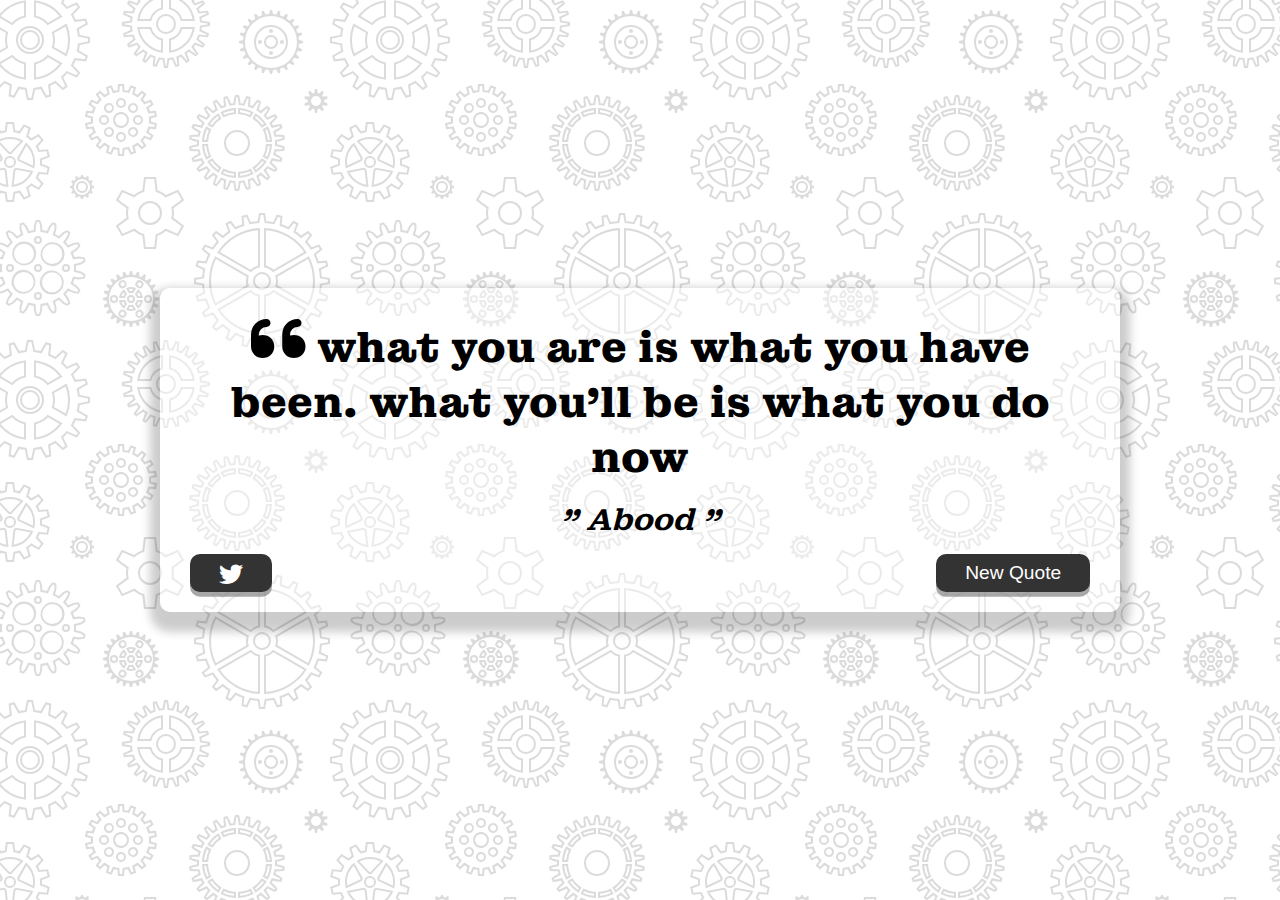
==== commit ff8696cd: "last update before js" ====
--- a/HTML/index.html
+++ b/HTML/index.html
@@ -14,7 +14,19 @@
     <div class="quote-container" id="quote-container">
         <!-- Quote -->
         <div class="quote-text">
-            
+            <i class="fas fa-quote-left"></i>
+            <span id="quote">what you are is what you have been. what you'll be is what you do now</span>
+        </div>
+        <!-- Author -->
+        <div class="quote-author">
+          <strong>"</strong>  <span id="author">Abood</span> <strong>"</strong>
+        </div>
+        <!-- Buttons -->
+        <div class="button-container">
+            <button class="twitter-button" id="twitter" title="Tweet This">
+                <i class="fab fa-twitter"></i>
+            </button>
+            <button class="new-quote">New Quote</button>
         </div>
     </div>
 
--- a/CSS/style.css
+++ b/CSS/style.css
@@ -18,3 +18,74 @@
     justify-content: center;
     
 }
+
+.quote-container{
+    width: auto;
+    max-width: 900px;
+    padding:20px 30px;
+    border-radius: 10px;
+    background-color: rgba(255, 255, 255, 0.45);/*the a (alpha value ) control the opcity so we can see a little bit the background*/
+     box-shadow: 0 10px 10px 10px rgba(0, 0, 0, 0.2);/* horizantal  vertical   blur  raduis*/
+}
+
+.quote-text{
+    font-size: 2.65rem;
+}
+
+.long-quote{ /*to check if the quote is bigger than the size of the width then we make the font smaller*/
+font-size: 1.95rem;
+}
+
+.fa-quote-left{
+font-size:3.9rem ;
+}
+
+.quote-author{
+    margin-top:15px;
+    font-size: 1.9rem;
+    font-weight: 600;
+    font-style: italic;
+}
+
+button:hover{
+    filter: brightness(110%);
+}
+button:active{
+    transform: translate(0,0.3rem);/*to go down when we press the button*/
+    box-shadow: 0 0.1rem rgba(255, 255, 255, 0.65) ;
+}
+
+.button-container{
+    margin-top: 15px;
+    display:flex;
+    justify-content: space-between;
+}
+
+button{
+    cursor:pointer;
+    font-size: 1.2rem;
+    height: 2.4rem;
+    border: none;
+    border-radius: 10px;
+    padding : 0.5rem 1.8rem;
+    color:#fff;
+    background:#333;
+    box-shadow: 0 0.3rem rgba(121, 121, 121, 0.65);
+}
+.twitter-button:hover{
+    color:#38a1f3;
+}
+.fa-twitter{
+    font-size: 1.5rem;
+}
+
+/*Media Query: Tablet or Smaller*/
+@media screen and (max-width: 1000px){/*mean you want that to be enabled on devices with screens equal or less than 1000px like tablets*/
+.quote-container{
+    margin: auto 10px;/*auto on top and bottom and 10 px on right and left*/
+}
+.quote-text{
+    font-size: 2.4rem;
+}
+}
+
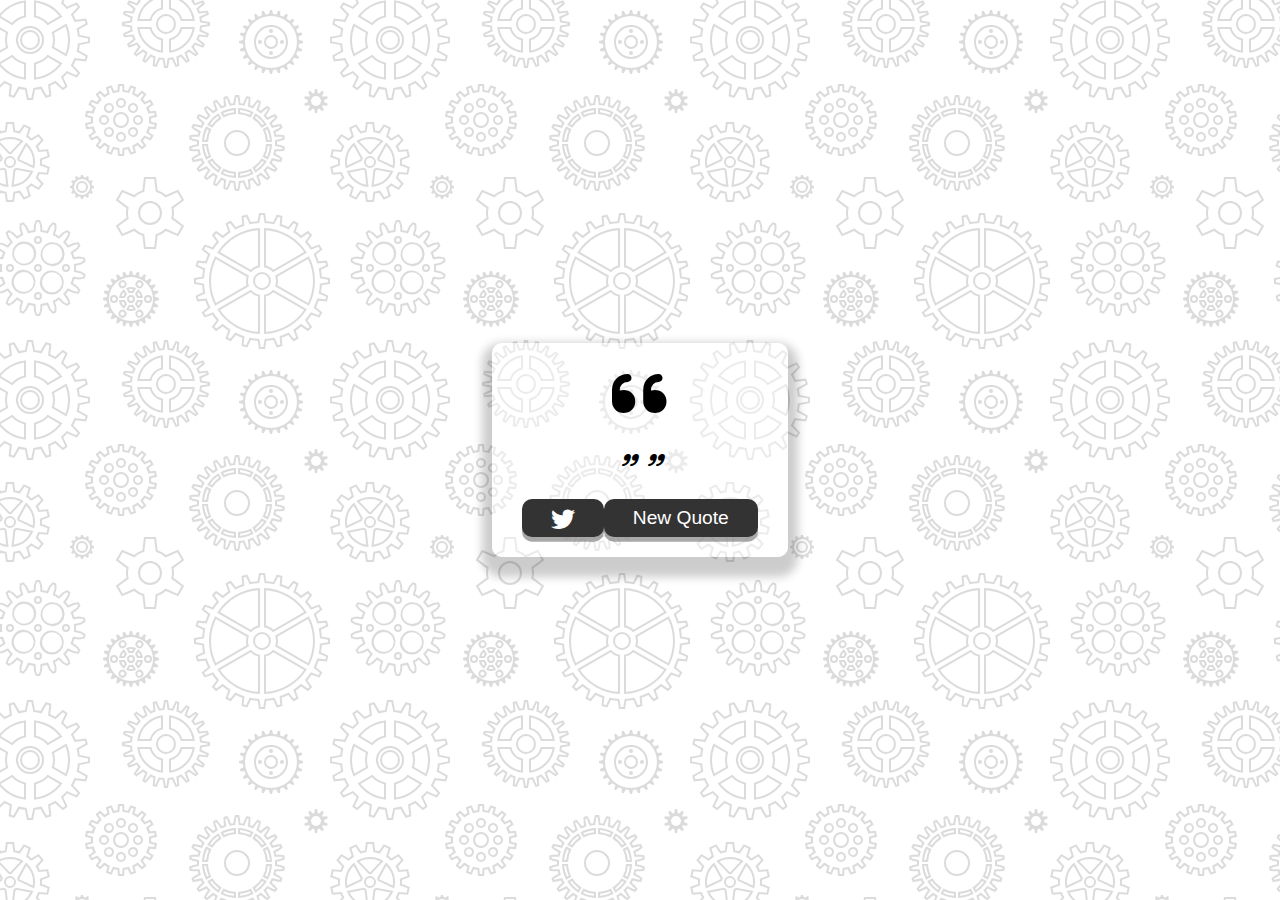
==== commit c2972c56: "random quote generator done" ====
--- a/HTML/index.html
+++ b/HTML/index.html
@@ -15,18 +15,20 @@
         <!-- Quote -->
         <div class="quote-text">
             <i class="fas fa-quote-left"></i>
-            <span id="quote">what you are is what you have been. what you'll be is what you do now</span>
+            <span id="quote"></span>
+            <!-- what you are is what you have been. what you'll be is what you do now -->
         </div>
         <!-- Author -->
         <div class="quote-author">
-          <strong>"</strong>  <span id="author">Abood</span> <strong>"</strong>
+          <strong>"</strong>  <span id="author"></span> <strong>"</strong>
+          <!-- Abood -->
         </div>
         <!-- Buttons -->
         <div class="button-container">
             <button class="twitter-button" id="twitter" title="Tweet This">
                 <i class="fab fa-twitter"></i>
             </button>
-            <button class="new-quote">New Quote</button>
+            <button id="new-quote">New Quote</button>
         </div>
     </div>
 
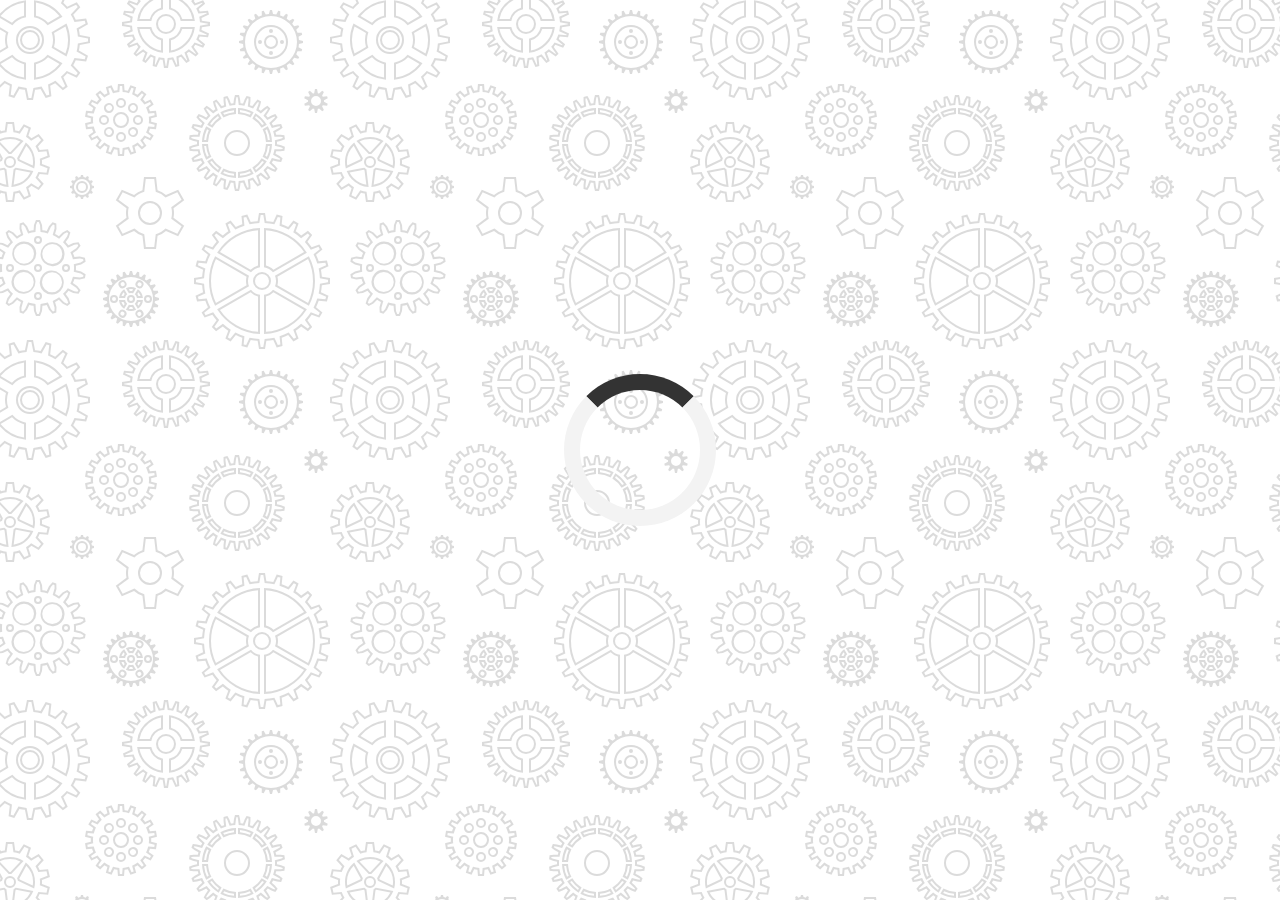
==== commit 5959504b: "add loader" ====
--- a/HTML/index.html
+++ b/HTML/index.html
@@ -32,6 +32,8 @@
         </div>
     </div>
 
+    <div id="loader"></div>
+
     <!--Script-->
     <script src="../JS/script.js"  type="text/javascript"></script>
 </body>
--- a/CSS/style.css
+++ b/CSS/style.css
@@ -79,6 +79,21 @@
     font-size: 1.5rem;
 }
 
+/*loader*/
+#loader {
+    border: 16px solid #f3f3f3; /* Light grey */
+    border-top: 16px solid #333; 
+    border-radius: 50%;
+    width: 120px;
+    height: 120px;
+    animation: spin 2s linear infinite;
+}
+  
+  @keyframes spin {
+    0% { transform: rotate(0deg); }
+    100% { transform: rotate(360deg); }
+}
+
 /*Media Query: Tablet or Smaller*/
 @media screen and (max-width: 1000px){/*mean you want that to be enabled on devices with screens equal or less than 1000px like tablets*/
 .quote-container{
@@ -89,3 +104,5 @@
 }
 }
 
+
+
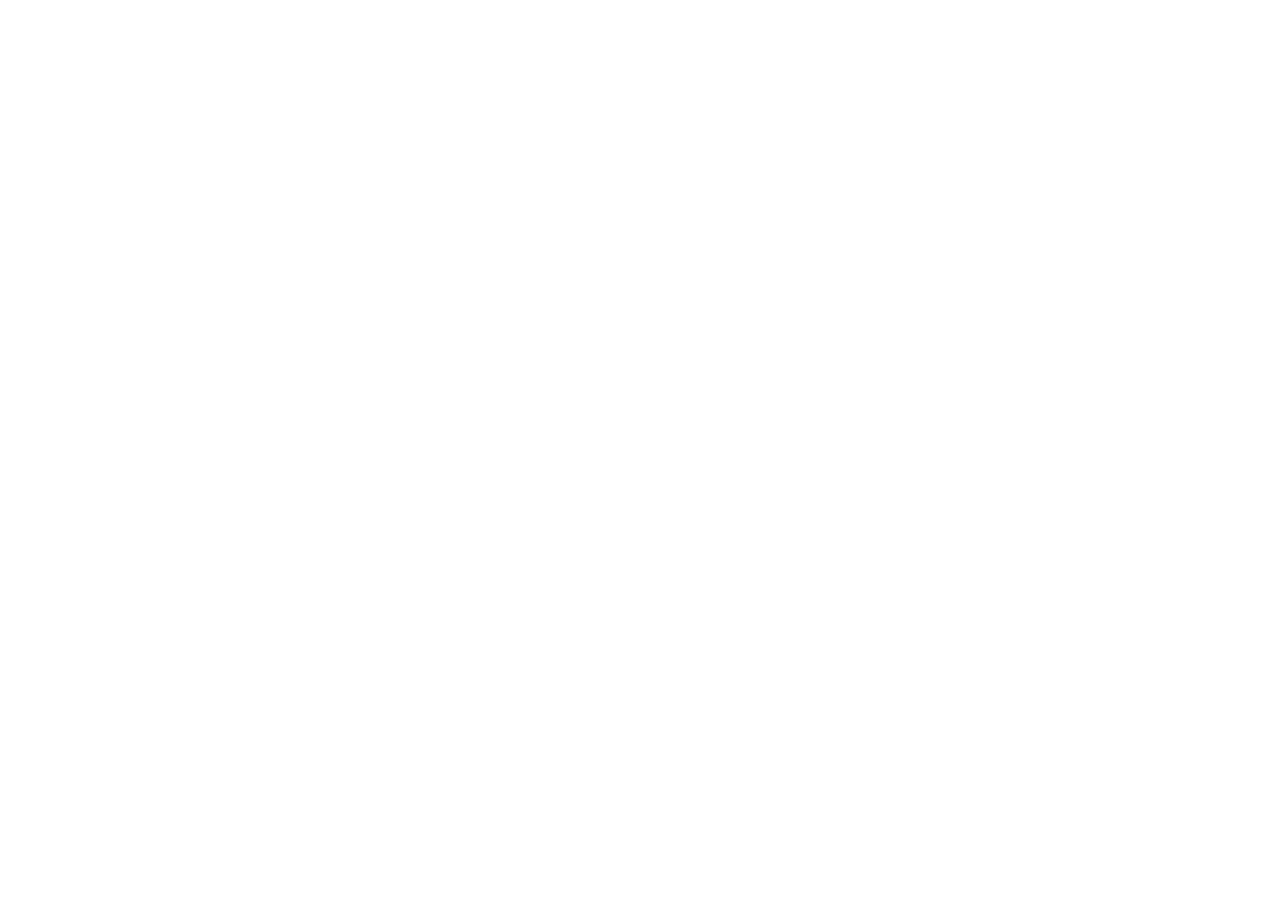
==== commit 8ea8e731: "Merge pull request #7 from AboodW/test" ====
--- a/HTML/index.html
+++ b/HTML/index.html
@@ -1,40 +1,40 @@
-<!DOCTYPE html>
+<!-- <!DOCTYPE html>
 <html lang="en">
 <head>
     <meta charset="UTF-8">
     <meta http-equiv="X-UA-Compatible" content="IE=edge">
-    <meta name="viewport" content="width=device-width, initial-scale=1.0">
-    <link rel="icon"  type="image/png"   href="https://www.google.com/s2/u/0/favicons?domain=css-tricks.com"><!--change the icon of the title tap-->
-    <link rel="stylesheet" href="../CSS/style.css" >
+    <meta name="viewport" content="width=device-width, initial-scale=1.0"> -->
+    <!-- <link rel="icon"  type="image/png"   href="https://www.google.com/s2/u/0/favicons?domain=css-tricks.com">change the icon of the title tap -->
+    <!-- <link rel="stylesheet" href="../CSS/style.css" >
     <link rel="stylesheet"   href="https://cdnjs.cloudflare.com/ajax/libs/font-awesome/6.0.0/css/all.min.css">
     <title> Random Quote Generator</title>
 </head>
-<body>
+<body> -->
 
-    <div class="quote-container" id="quote-container">
+    <!-- <div class="quote-container" id="quote-container"> -->
         <!-- Quote -->
-        <div class="quote-text">
+        <!-- <div class="quote-text">
             <i class="fas fa-quote-left"></i>
-            <span id="quote"></span>
+            <span id="quote"></span> -->
             <!-- what you are is what you have been. what you'll be is what you do now -->
-        </div>
+        <!-- </div> -->
         <!-- Author -->
-        <div class="quote-author">
-          <strong>"</strong>  <span id="author"></span> <strong>"</strong>
+        <!-- <div class="quote-author">
+          <strong>"</strong>  <span id="author"></span> <strong>"</strong> -->
           <!-- Abood -->
-        </div>
+        <!-- </div> -->
         <!-- Buttons -->
-        <div class="button-container">
+        <!-- <div class="button-container">
             <button class="twitter-button" id="twitter" title="Tweet This">
                 <i class="fab fa-twitter"></i>
             </button>
             <button id="new-quote">New Quote</button>
         </div>
-    </div>
+    </div> -->
 
-    <div id="loader"></div>
+    <!-- <div id="loader"></div> -->
 
     <!--Script-->
-    <script src="../JS/script.js"  type="text/javascript"></script>
+    <!-- <script src="../JS/script.js"  type="text/javascript"></script>
 </body>
-</html>+</html> -->